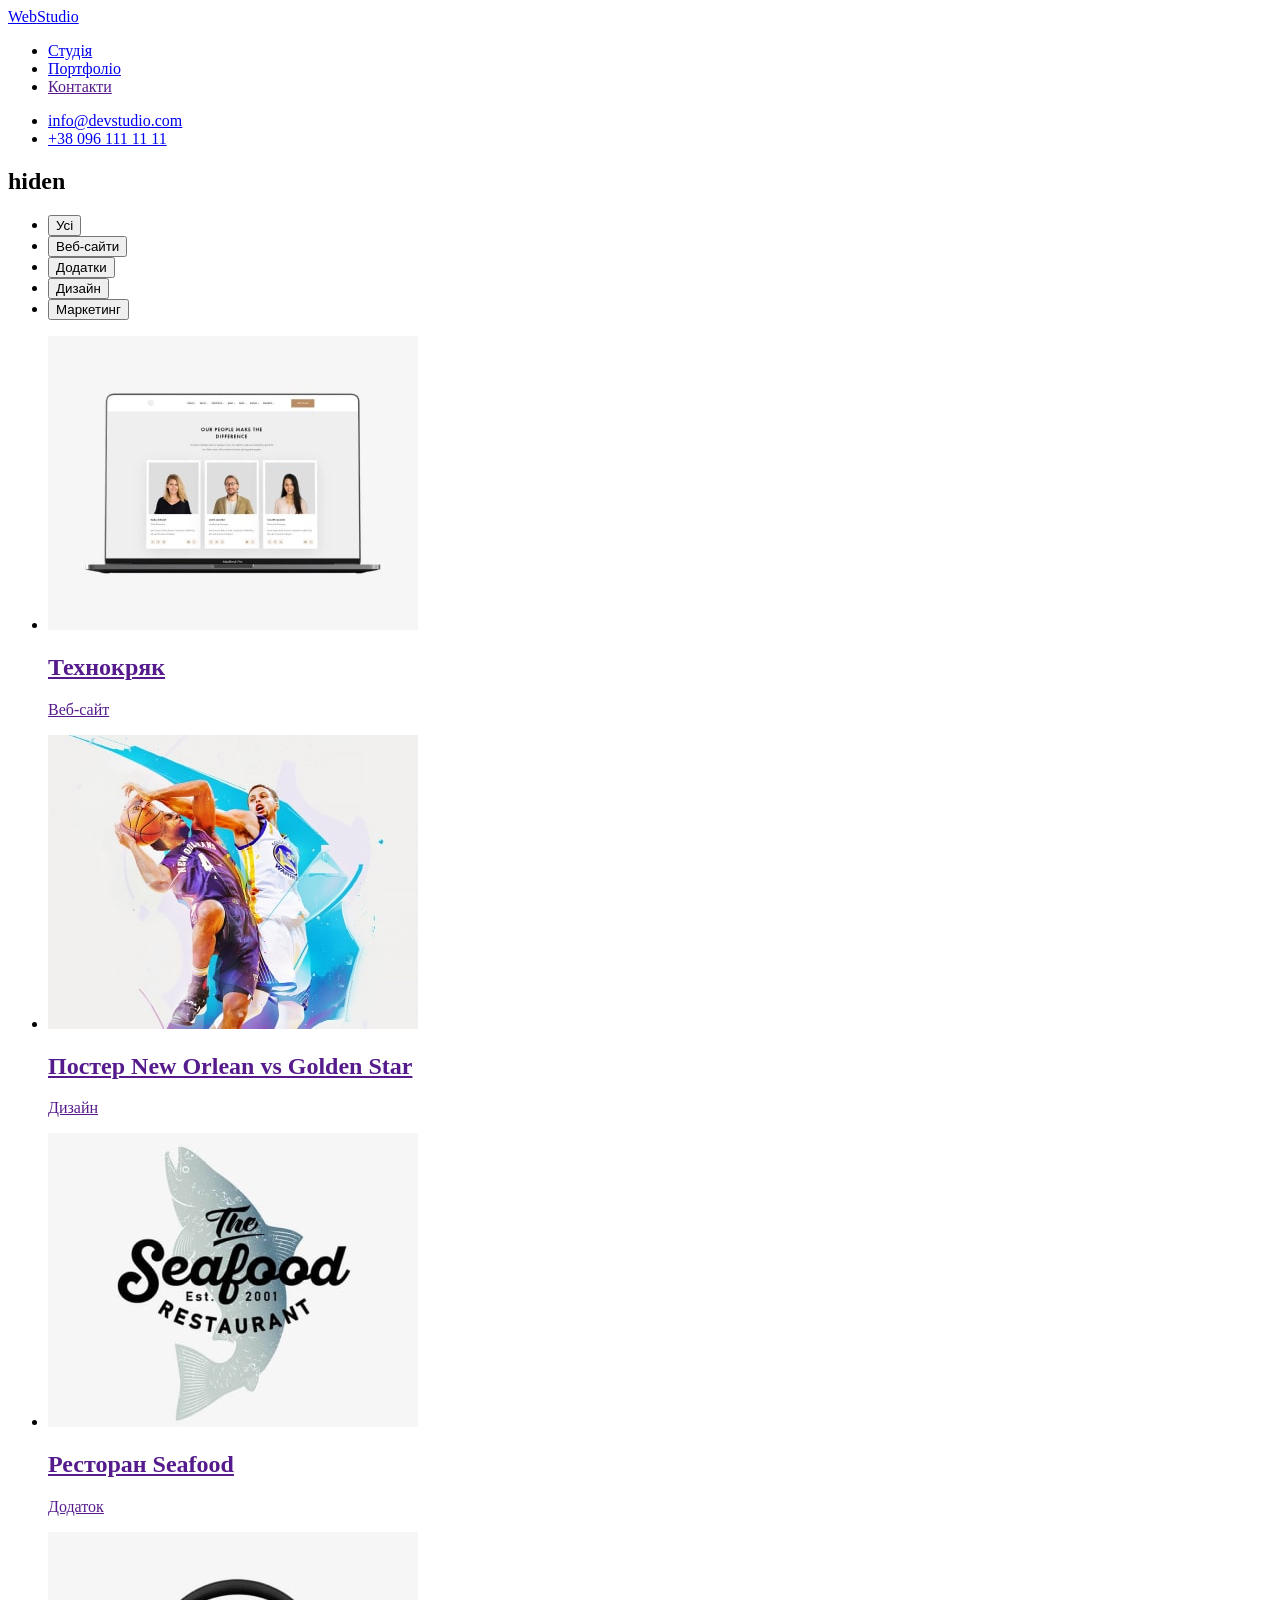
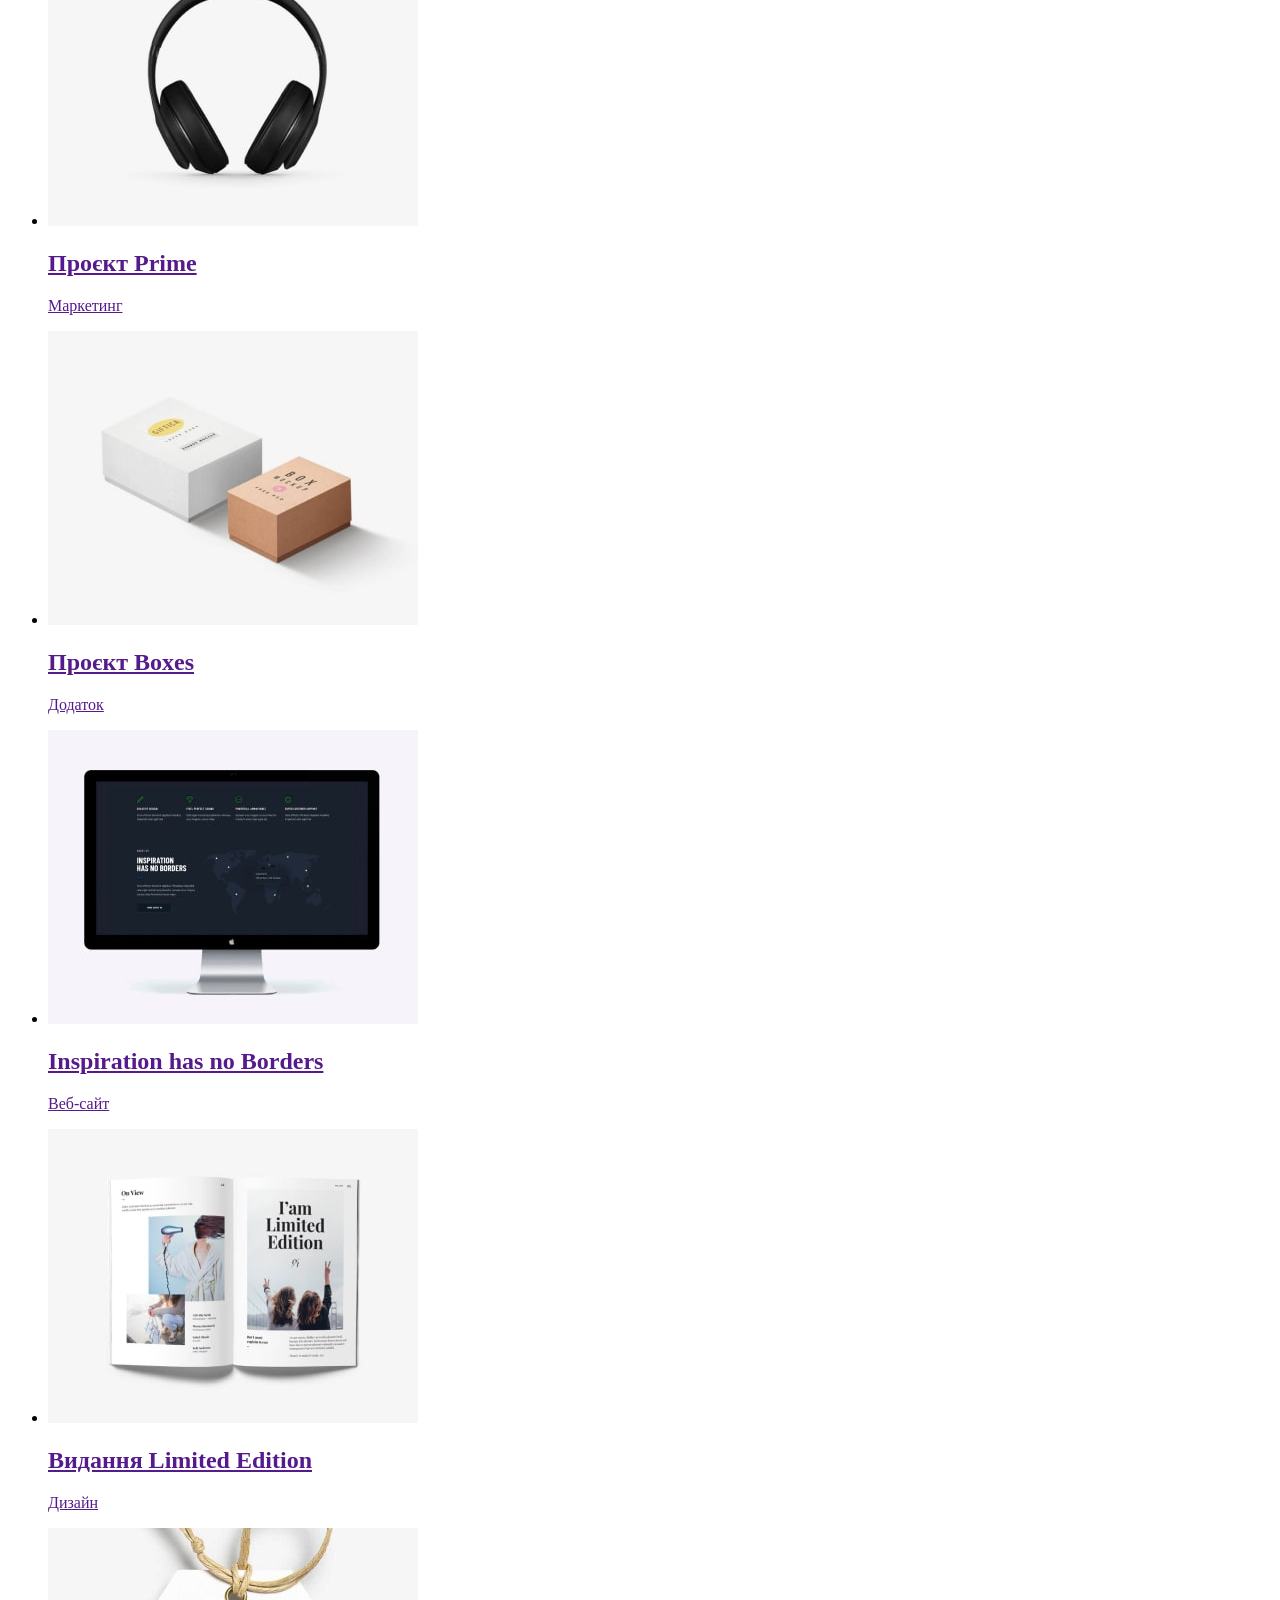
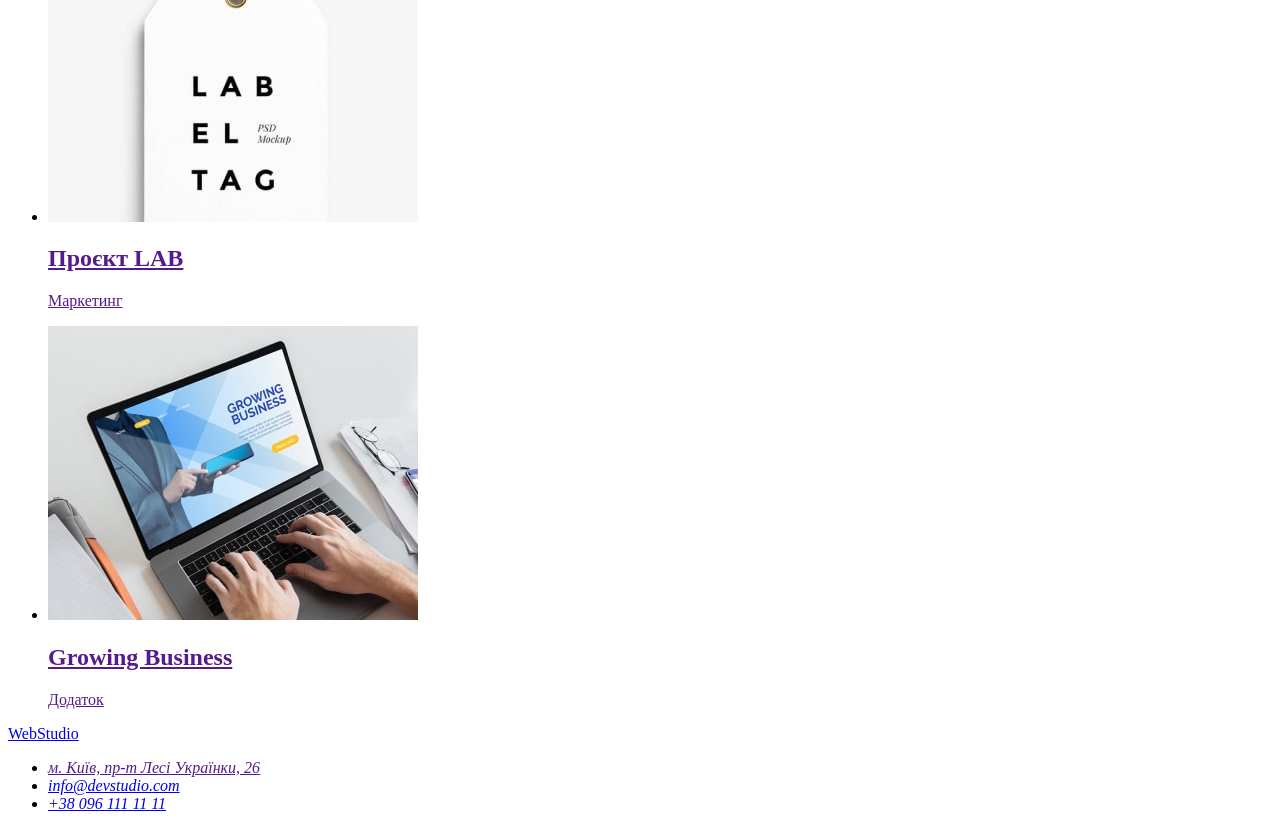
==== portfolio.html @ 9fafec72 "foto add new" ====
<!DOCTYPE html>
<html lang="uk">
  <head>
    <meta charset="UTF-8" />
    <meta http-equiv="X-UA-Compatible" content="IE=edge" />
    <meta name="viewport" content="width=device-width, initial-scale=1.0" />
    <title>Document</title>

    <link rel="preconnect" href="https://fonts.googleapis.com" />
    <link rel="preconnect" href="https://fonts.gstatic.com" crossorigin />
    <link
      href="https://fonts.googleapis.com/css2?family=Raleway:wght@700&family=Roboto:wght@400;500;700;900&display=swap"
      rel="stylesheet"
    />
    <link rel="stylesheet" href="./css/style.css" />
  </head>
  <body class="config">
    <!-- header -->

    <header>
      <nav>
        <a href="./" class="logo-style"><span class="logo">Web</span>Studio</a>
        <ul class="list">
          <li><a href="./" class="navigation link">Студія</a></li>
          <li>
            <a
              href="./portfolio.html"
              class="navigation link"
              aria-current="page"
              >Портфоліо</a
            >
          </li>
          <li><a href="" class="navigation link">Контакти</a></li>
        </ul>
      </nav>
      <ul>
        <li>
          <a href="mailto:info@devstudio.com" class="link text-c-3"
            >info@devstudio.com</a
          >
        </li>
        <li>
          <a href="tel:+380961111111" class="link text-c-3"
            >+38 096 111 11 11</a
          >
        </li>
      </ul>
    </header>

    <!-- main -->

    <main>
      <section>
        <h1 class="hiden-title">hiden</h1>
        <ul>
          <li><button type="button" class="scroll-list l-b">Усі</button></li>
          <li>
            <button type="button" class="scroll-list l-b">Веб-сайти</button>
          </li>
          <li>
            <button type="button" class="scroll-list l-b">Додатки</button>
          </li>
          <li><button type="button" class="scroll-list l-b">Дизайн</button></li>
          <li>
            <button type="button" class="scroll-list l-b">Маркетинг</button>
          </li>
        </ul>
        <ul>
          <li class="content-list">
            <a href="" class="link">
              <img
                src="./img/min1.jpg"
                alt="portfolio-foto-img1"
                width="370"
                height="294"
              />
              <h2 class="p-title-2">Технокряк</h2>
              <p class="text-coment text-c-3">Веб-сайт</p>
            </a>
          </li>
          <li class="content-list">
            <a href="" class="link">
              <img
                src="./img/min2.jpg"
                alt="portfolio-foto-img2"
                width="370"
                height="294"
              />
              <h2 class="p-title-2">Постер New Orlean vs Golden Star</h2>
              <p class="text-coment text-c-3">Дизайн</p>
            </a>
          </li>
          <li class="content-list">
            <a href="" class="link">
              <img
                src="./img/min3.jpg"
                alt="portfolio-foto-img3"
                width="370"
                height="294"
              />
              <h2 class="p-title-2">Ресторан Seafood</h2>
              <p class="text-coment text-c-3">Додаток</p>
            </a>
          </li>
          <li class="content-list">
            <a href="" class="link">
              <img
                src="./img/min4.jpg"
                alt="portfolio-foto-img4"
                width="370"
                height="294"
              />
              <h2 class="p-title-2">Проєкт Prime</h2>
              <p class="text-coment text-c-3">Маркетинг</p>
            </a>
          </li>
          <li class="content-list">
            <a href="" class="link">
              <img
                src="./img/min5.jpg"
                alt="portfolio-foto-img5"
                width="370"
                height="294"
              />
              <h2 class="p-title-2">Проєкт Boxes</h2>
              <p class="text-coment text-c-3">Додаток</p>
            </a>
          </li>
          <li class="content-list">
            <a href="" class="link">
              <img
                src="./img/min6.jpg"
                alt="portfolio-foto-img6"
                width="370"
                height="294"
              />
              <h2 class="p-title-2">Inspiration has no Borders</h2>
              <p class="text-coment text-c-3">Веб-сайт</p>
            </a>
          </li>
          <li class="content-list">
            <a href="" class="link">
              <img
                src="./img/min7.jpg"
                alt="portfolio-foto-img7"
                width="370"
                height="294"
              />
              <h2 class="p-title-2">Видання Limited Edition</h2>
              <p class="text-coment text-c-3">Дизайн</p>
            </a>
          </li>
          <li class="content-list">
            <a href="" class="link">
              <img
                src="./img/min8.jpg"
                alt="portfolio-foto-img8"
                width="370"
                height="294"
              />
              <h2 class="p-title-2">Проєкт LAB</h2>
              <p class="text-coment text-c-3">Маркетинг</p>
            </a>
          </li>
          <li class="content-list">
            <a href="" class="link">
              <img
                src="./img/min9.jpg"
                alt="portfolio-foto-img9"
                width="370"
                height="294"
              />
              <h2 class="p-title-2">Growing Business</h2>
              <p class="text-coment text-c-3">Додаток</p>
            </a>
          </li>
        </ul>
      </section>
    </main>

    <!-- footer -->

    <footer class="section-bg">
      <a href="./" class="logo-style text-c-2"
        ><span class="logo">Web</span>Studio</a
      >

      <address>
        <ul>
          <li>
            <a href="" class="link text-c-2">м. Київ, пр-т Лесі Українки, 26</a>
          </li>
          <li>
            <a href="mailto:info@devstudio.com" class="link text-c-4"
              >info@devstudio.com</a
            >
          </li>
          <li>
            <a href="tel:+380961111111" class="link text-c-4"
              >+38 096 111 11 11</a
            >
          </li>
        </ul>
      </address>
    </footer>
  </body>
</html>
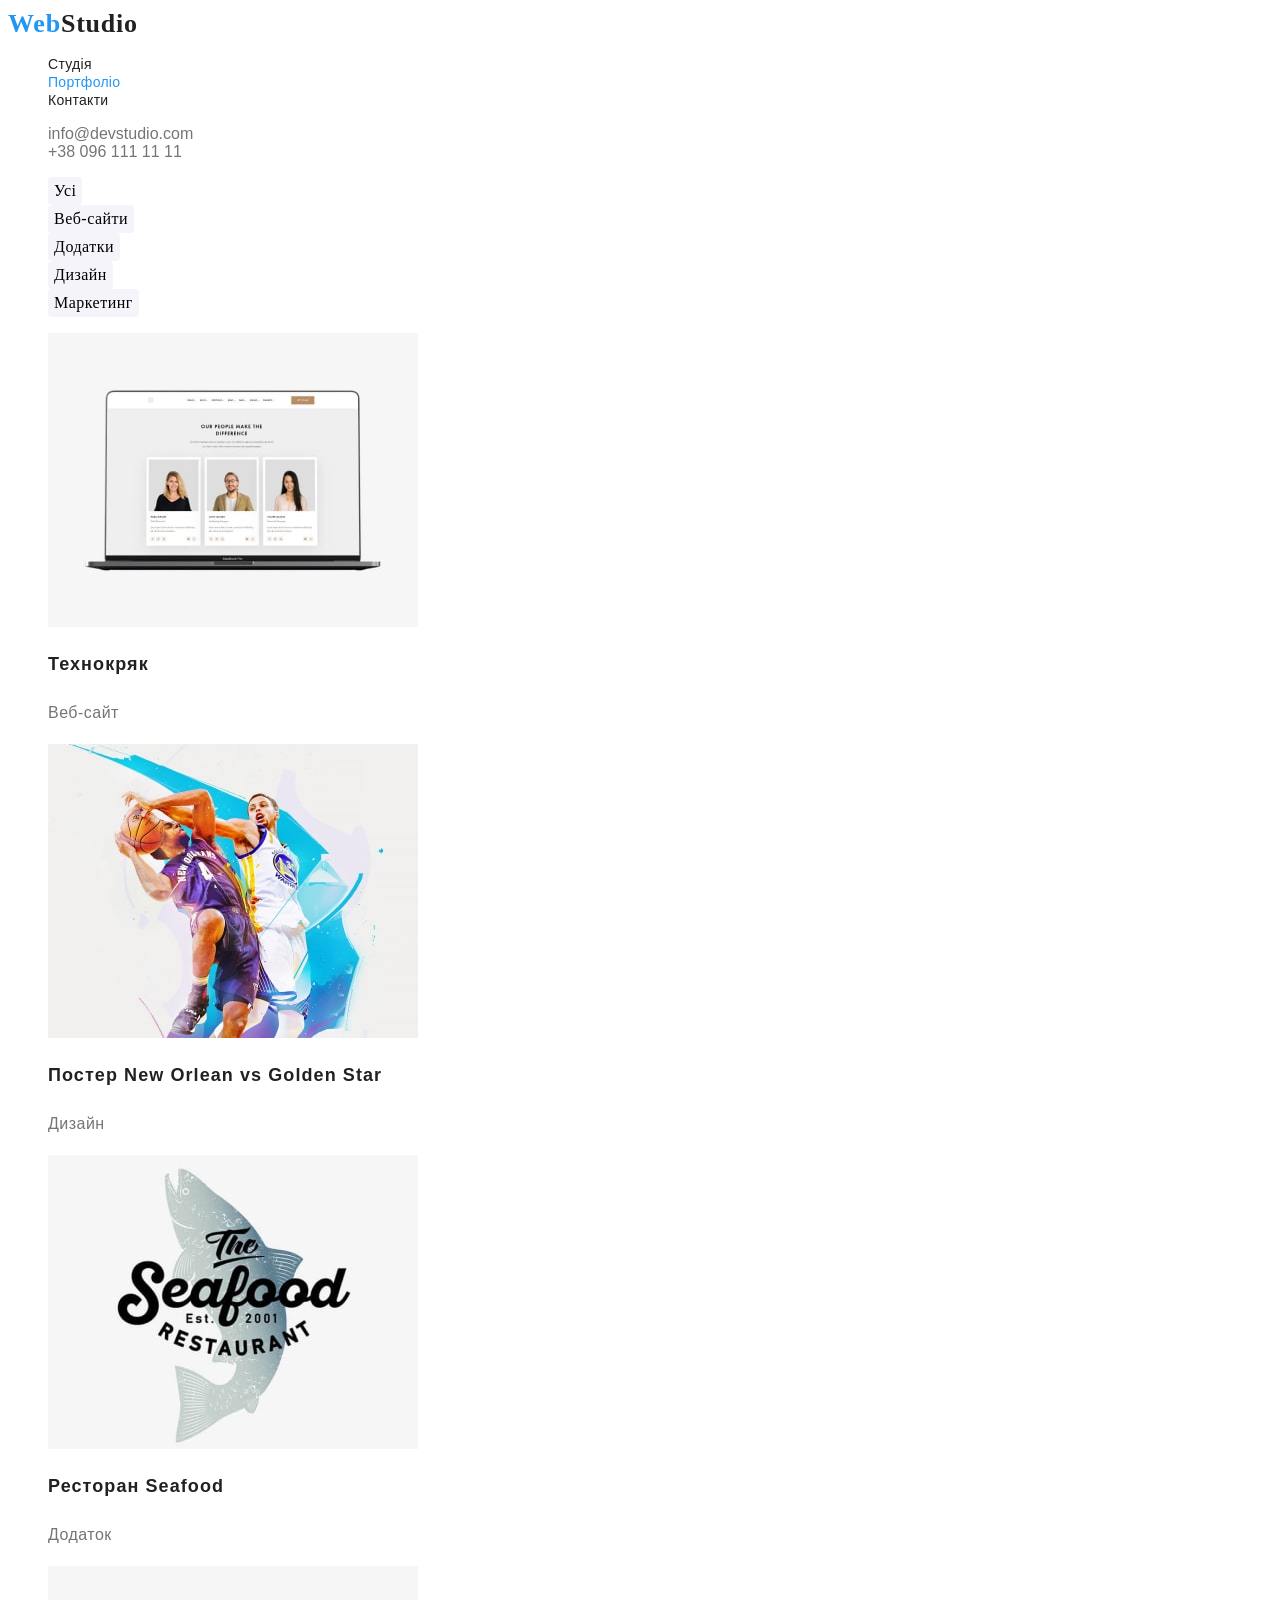
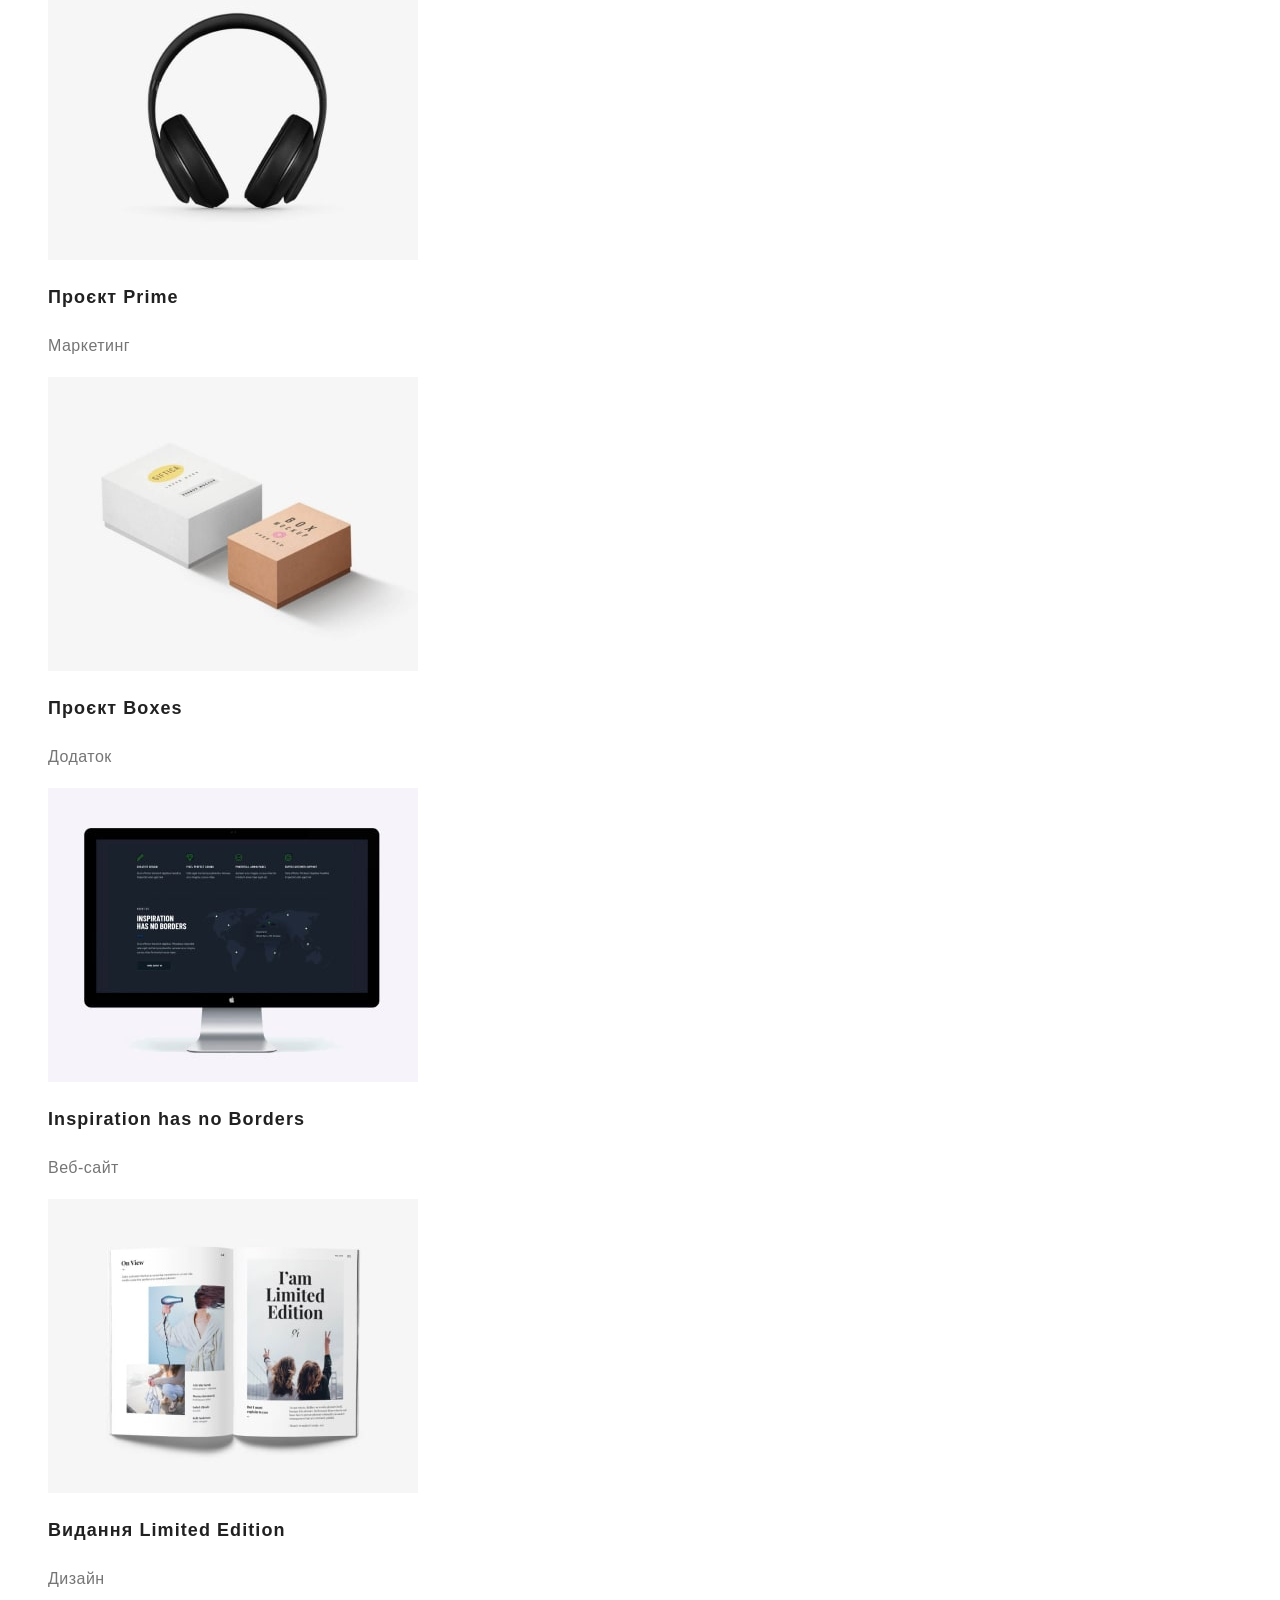
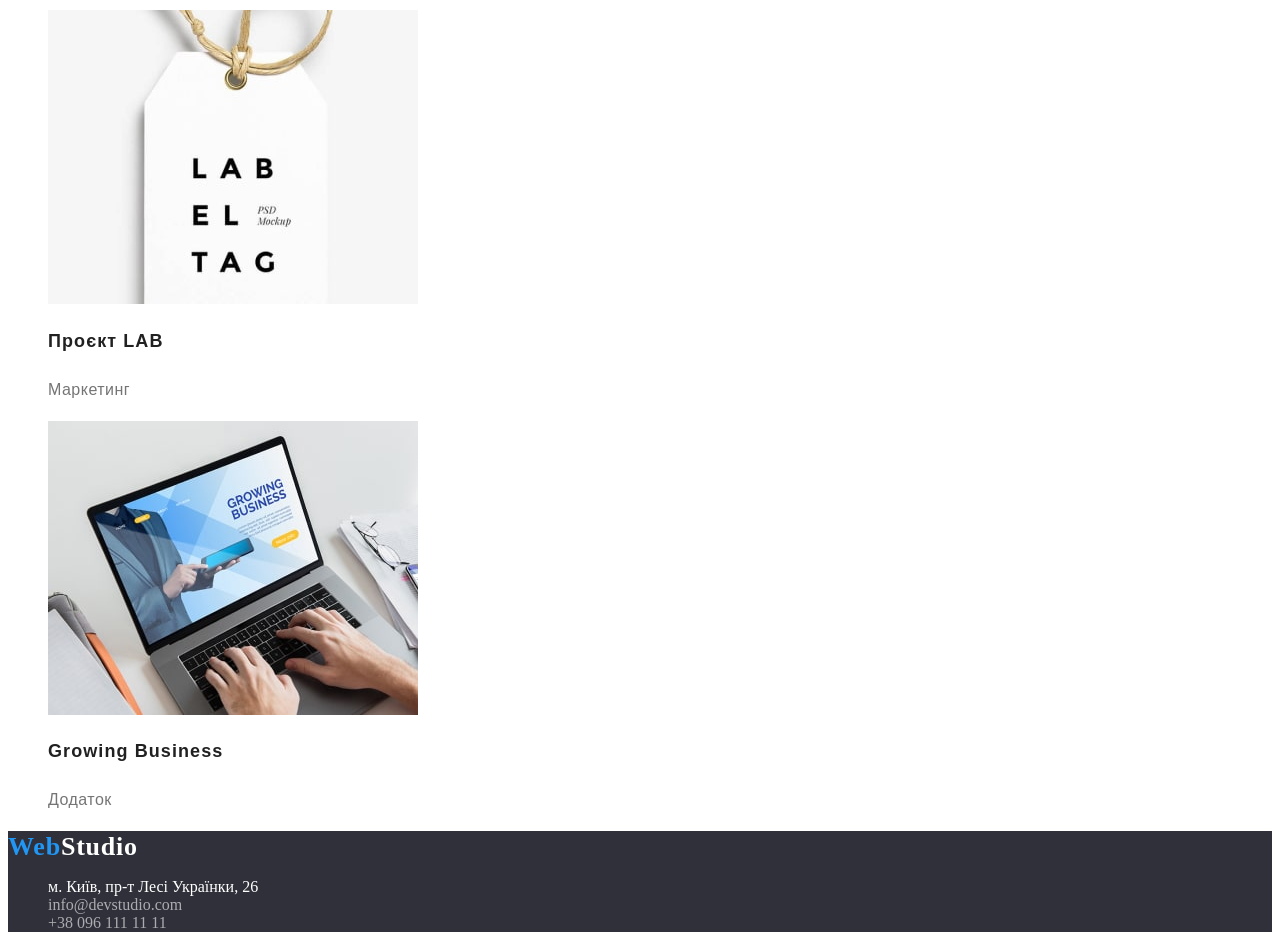
==== commit af7983c3: "connect" ====
--- a/portfolio.html
+++ b/portfolio.html
@@ -12,11 +12,10 @@
       href="https://fonts.googleapis.com/css2?family=Raleway:wght@700&family=Roboto:wght@400;500;700;900&display=swap"
       rel="stylesheet"
     />
-    <link rel="stylesheet" href="./css/style.css" />
+    <link rel="stylesheet" href="./css/stayles.css" />
   </head>
   <body class="config">
     <!-- header -->
-
     <header>
       <nav>
         <a href="./" class="logo-style"><span class="logo">Web</span>Studio</a>
@@ -46,9 +45,7 @@
         </li>
       </ul>
     </header>
-
     <!-- main -->
-
     <main>
       <section>
         <h1 class="hiden-title">hiden</h1>
@@ -70,7 +67,7 @@
             <a href="" class="link">
               <img
                 src="./img/min1.jpg"
-                alt="portfolio-foto-img1"
+                alt="portfolio-foto-1"
                 width="370"
                 height="294"
               />
@@ -82,7 +79,7 @@
             <a href="" class="link">
               <img
                 src="./img/min2.jpg"
-                alt="portfolio-foto-img2"
+                alt="portfolio-foto-2"
                 width="370"
                 height="294"
               />
@@ -94,7 +91,7 @@
             <a href="" class="link">
               <img
                 src="./img/min3.jpg"
-                alt="portfolio-foto-img3"
+                alt="portfolio-foto-3"
                 width="370"
                 height="294"
               />
@@ -106,7 +103,7 @@
             <a href="" class="link">
               <img
                 src="./img/min4.jpg"
-                alt="portfolio-foto-img4"
+                alt="portfolio-foto-4"
                 width="370"
                 height="294"
               />
@@ -118,7 +115,7 @@
             <a href="" class="link">
               <img
                 src="./img/min5.jpg"
-                alt="portfolio-foto-img5"
+                alt="portfolio-foto-5"
                 width="370"
                 height="294"
               />
@@ -130,7 +127,7 @@
             <a href="" class="link">
               <img
                 src="./img/min6.jpg"
-                alt="portfolio-foto-img6"
+                alt="portfolio-foto-6"
                 width="370"
                 height="294"
               />
@@ -142,7 +139,7 @@
             <a href="" class="link">
               <img
                 src="./img/min7.jpg"
-                alt="portfolio-foto-img7"
+                alt="portfolio-foto-7"
                 width="370"
                 height="294"
               />
@@ -154,7 +151,7 @@
             <a href="" class="link">
               <img
                 src="./img/min8.jpg"
-                alt="portfolio-foto-img8"
+                alt="portfolio-foto-8"
                 width="370"
                 height="294"
               />
@@ -166,7 +163,7 @@
             <a href="" class="link">
               <img
                 src="./img/min9.jpg"
-                alt="portfolio-foto-img9"
+                alt="portfolio-foto-9"
                 width="370"
                 height="294"
               />
@@ -177,14 +174,11 @@
         </ul>
       </section>
     </main>
-
     <!-- footer -->
-
     <footer class="section-bg">
       <a href="./" class="logo-style text-c-2"
         ><span class="logo">Web</span>Studio</a
       >
-
       <address>
         <ul>
           <li>
--- a/css/stayles.css
+++ b/css/stayles.css
@@ -0,0 +1,221 @@
+/*-origin- */
+
+:root {
+  --text-decoration: Roboto, Raleway, sans-serif;
+  --bg-color: #ffffff;
+  --section-color-1: #2f303a;
+  --section-color-2: #f5f4fa;
+
+  --text-color: #212121;
+  --second-text-color: #ffffff;
+  --third-text-color: #757575;
+  --fourth-text-color: rgba(255, 255, 255, 0.6);
+
+  --link-color: #2196f3;
+  --link-revers-color: #ffffff;
+  --logo-color: #2196f3;
+  --botton-color: #f5f4fa;
+}
+
+body {
+  font-family: var(--text-decoration);
+  background-color: var(--bg-color);
+  color: var(--text-color);
+}
+
+.config li {
+  list-style: none;
+}
+
+/* -header- */
+
+.logo-style {
+  font-family: "Raleway";
+  font-weight: 700;
+  font-size: 26px;
+  line-height: calc(31 / 26);
+  letter-spacing: 0.03em;
+  text-decoration: none;
+  color: var(--text-color);
+}
+
+.link {
+  text-decoration: none;
+  color: var(--text-color);
+}
+
+[aria-current] {
+  color: var(--link-color);
+}
+
+.link:focus,
+.link:hover {
+  color: var(--link-color);
+}
+
+.logo {
+  color: var(--logo-color);
+}
+
+.navigation {
+  font-weight: 500;
+  font-size: 14px;
+  line-height: calc(16 / 14);
+  letter-spacing: 0.02em;
+}
+
+/* -main-*/
+
+.text-c-2 {
+  color: var(--second-text-color);
+}
+
+.text-c-3 {
+  color: var(--third-text-color);
+}
+
+.text-c-4 {
+  color: var(--fourth-text-color);
+}
+
+.hero-title {
+  font-weight: 900;
+  font-size: 44px;
+  line-height: calc(60 / 44);
+  text-align: center;
+  letter-spacing: 0.06em;
+  text-transform: uppercase;
+}
+
+/* -section-hero- */
+
+.hero-botton,
+.scroll-list {
+  border-radius: 4px;
+  border: none;
+  cursor: pointer;
+}
+
+.hero-botton {
+  font-family: "Roboto";
+  font-weight: 700;
+  font-size: 16px;
+  line-height: calc(30 / 16);
+  display: flex;
+  align-items: center;
+  text-align: center;
+  letter-spacing: 0.06em;
+  background-color: var(--link-color);
+  color: var(--link-revers-color);
+}
+
+.hero-botton:focus,
+.hero-botton:hover {
+  background-color: #188ce8;
+}
+
+.hiden-title {
+  display: none;
+}
+
+.section-bg {
+  background-color: var(--section-color-1);
+}
+
+/* -section-2 */
+
+.s-2-t {
+  font-family: "Roboto";
+  font-style: normal;
+  font-size: 14px;
+  line-height: calc(24 / 14);
+  letter-spacing: 0.03em;
+}
+
+/* -section-3 */
+
+.title-2 {
+  font-size: 36px;
+  line-height: calc(42 / 36);
+  text-align: center;
+  letter-spacing: 0.03em;
+}
+
+.title-3 {
+  font-style: bold;
+  font-size: 14px;
+  line-height: calc(24 / 14);
+  letter-spacing: 0.03em;
+}
+
+/* -section-4 */
+
+.team-list {
+  background: #ffffff;
+  box-shadow: 0px 1px 3px rgba(0, 0, 0, 0.12), 0px 1px 1px rgba(0, 0, 0, 0.14),
+    0px 2px 1px rgba(0, 0, 0, 0.2);
+  border-radius: 0px 0px 4px 4px;
+}
+
+.second-section-bg {
+  background-color: var(--section-color-2);
+}
+
+.title-3-1 {
+  font-weight: 500;
+  font-size: 16px;
+  line-height: calc(19 / 16);
+  text-align: center;
+  letter-spacing: 0.03em;
+}
+
+.work-position {
+  font-size: 16px;
+  line-height: calc(19 / 16);
+  text-align: center;
+  letter-spacing: 0.03em;
+}
+
+/* -main-portfolio- */
+
+.content-list {
+  background: var(--bg-color);
+  border: 1px solid var;
+}
+
+.l-b {
+  font-family: "Roboto";
+  font-style: normal;
+  font-weight: 500;
+  font-size: 16px;
+  line-height: calc(26 / 16);
+  text-align: center;
+  letter-spacing: 0.03em;
+  background-color: var(--botton-color);
+}
+
+.l-b:focus,
+.l-b:hover {
+  background-color: var(--link-color);
+  color: var(--link-revers-color);
+  filter: drop-shadow(0px 4px 4px rgba(0, 0, 0, 0.25));
+}
+
+.p-title-2 {
+  font-size: 18px;
+  line-height: calc(36 / 18);
+  letter-spacing: 0.06em;
+}
+
+.text-coment {
+  font-size: 16px;
+  line-height: calc(30 / 16);
+  letter-spacing: 0.03em;
+}
+
+/* -footer- */
+
+address {
+  font-family: none;
+  font-style: normal;
+}
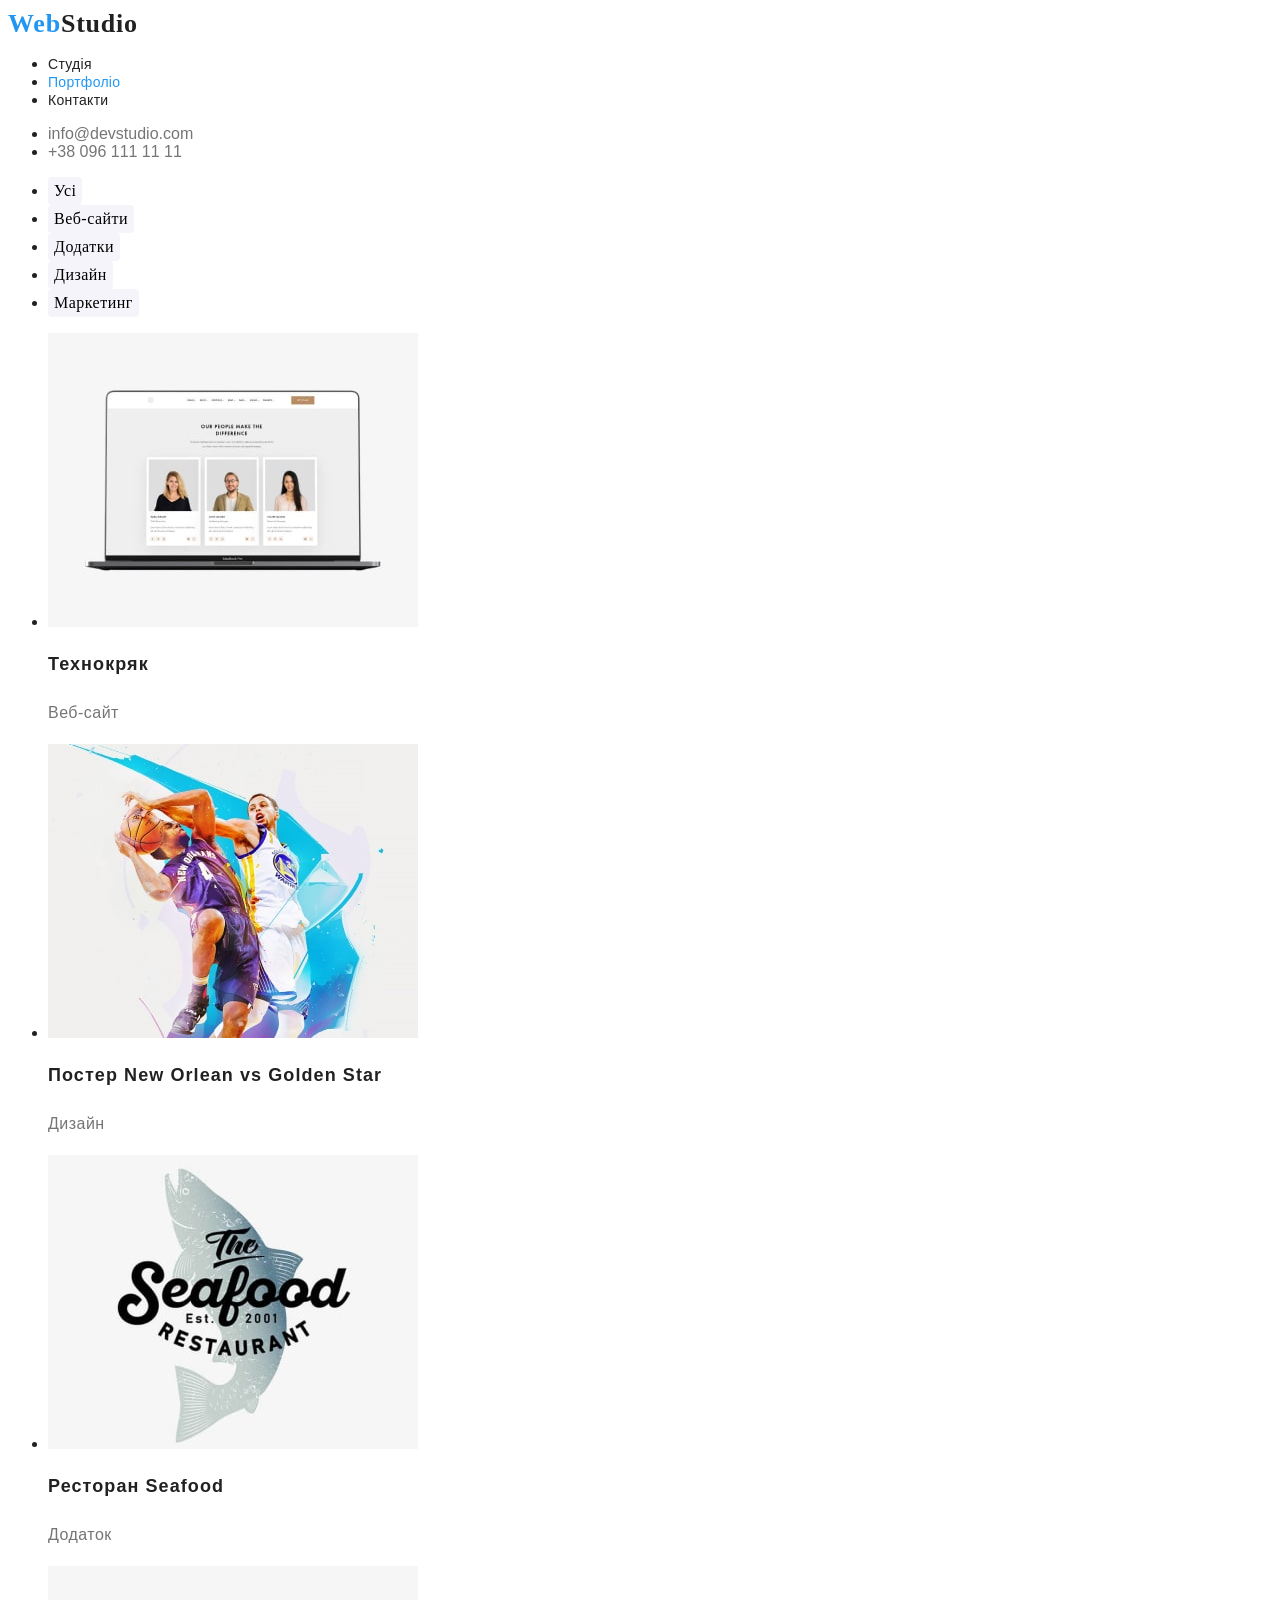
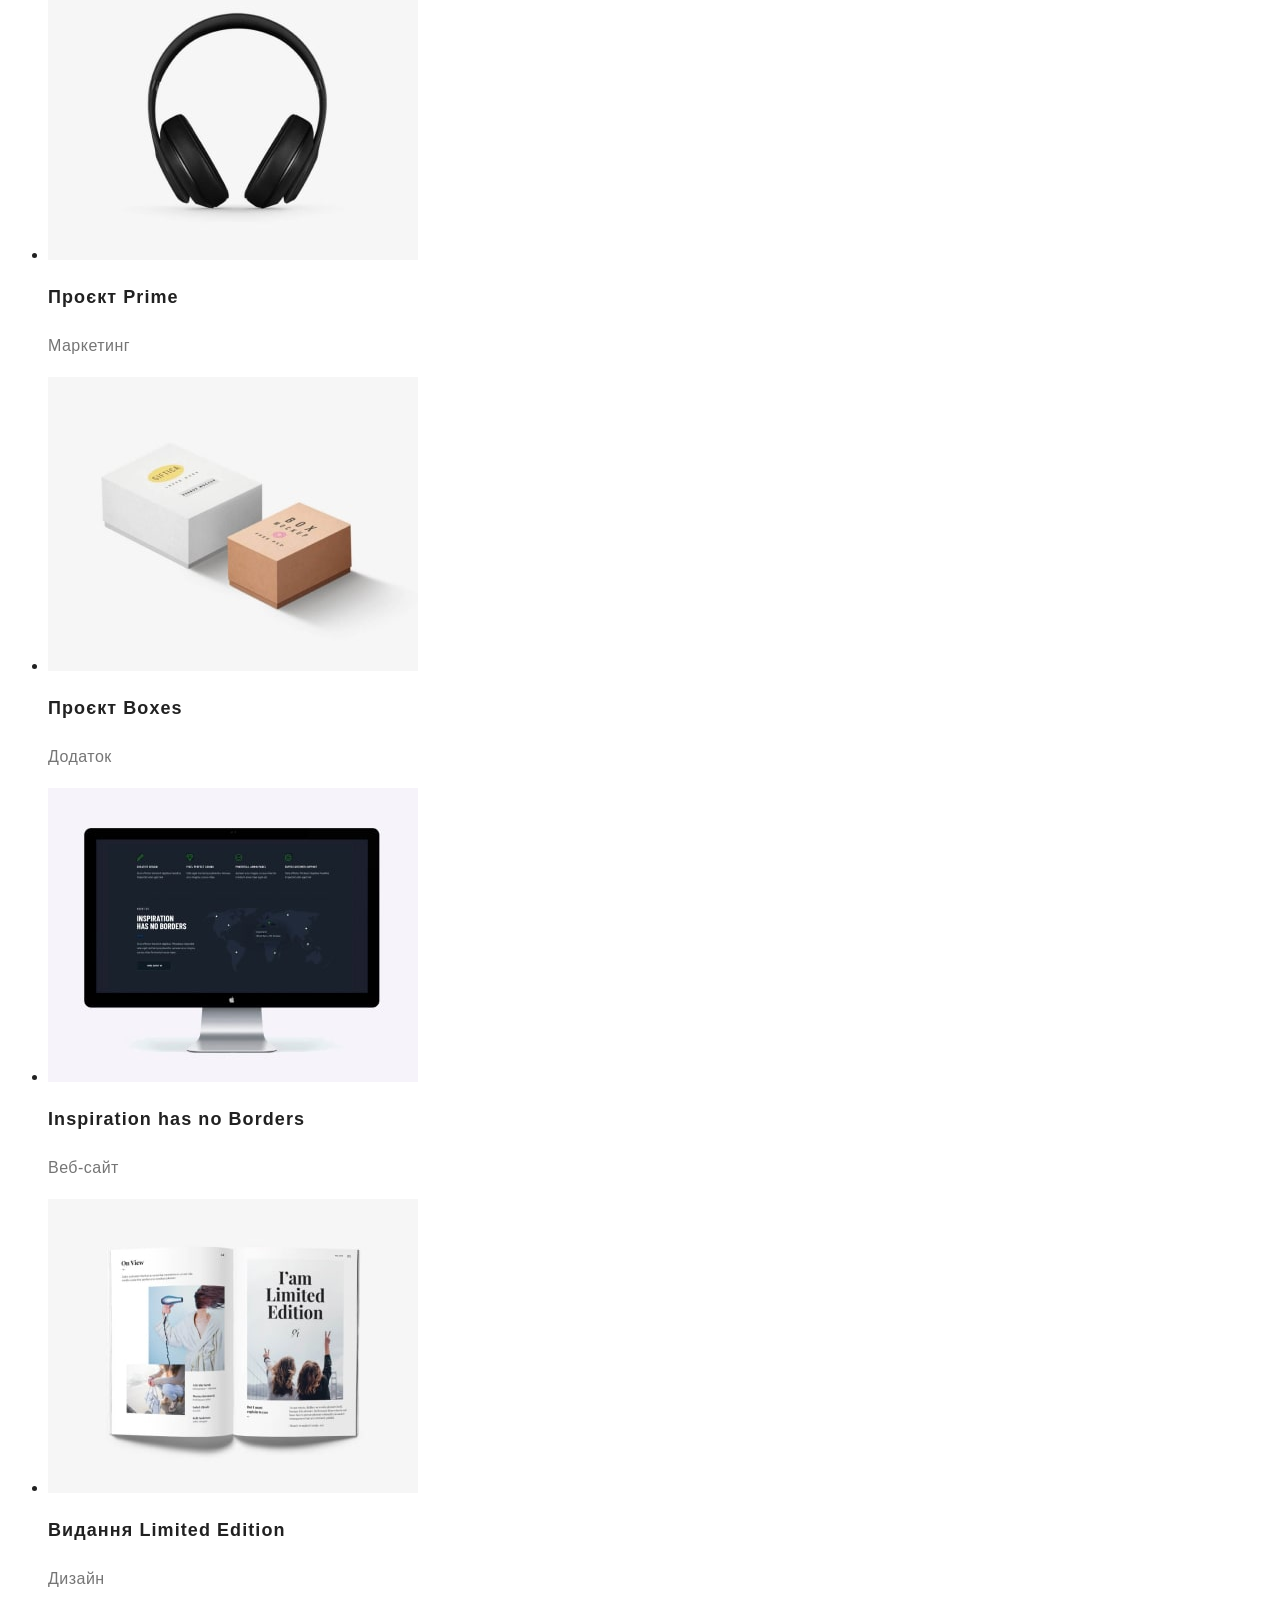
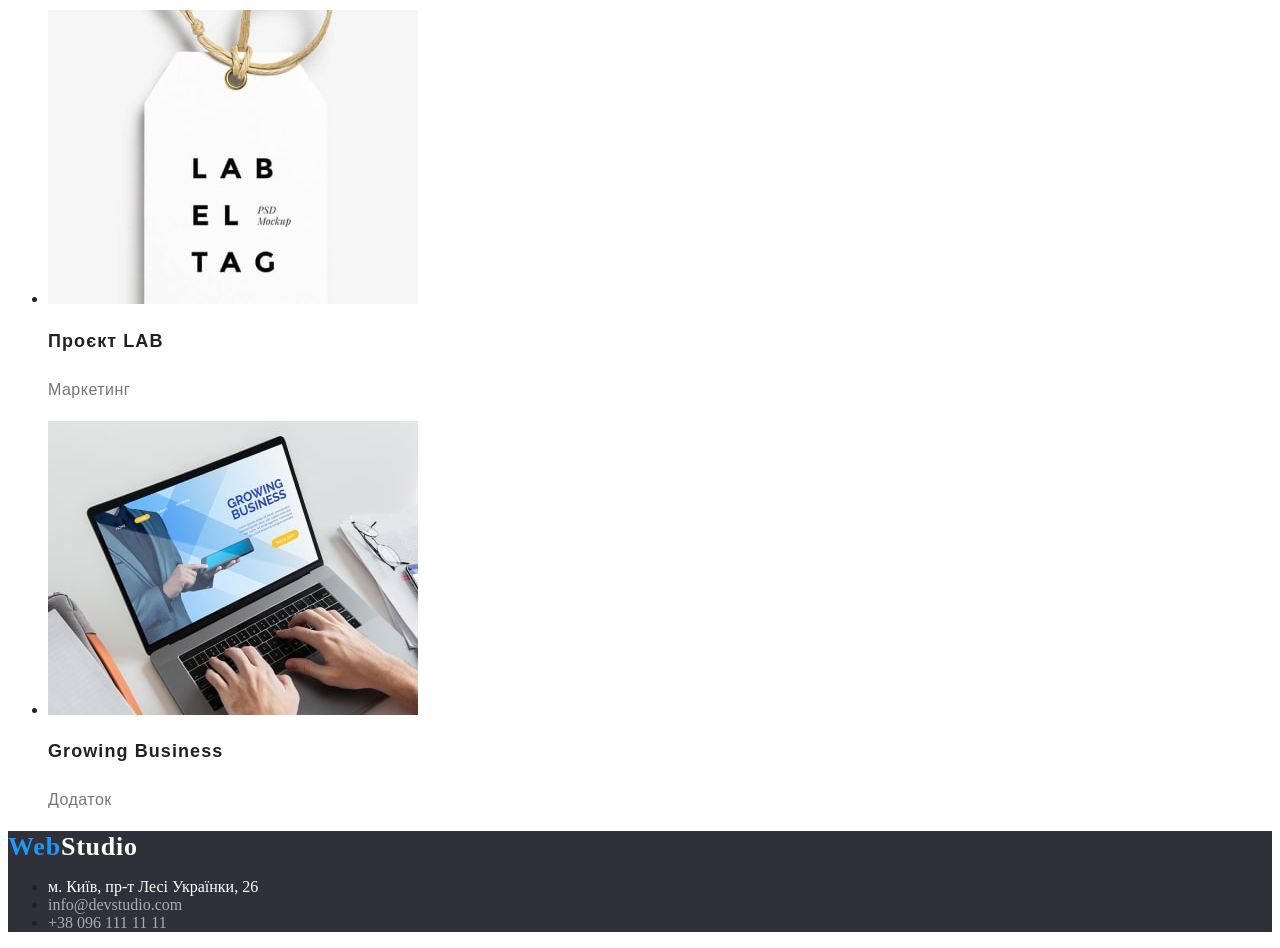
==== commit 1ec2aa26: "finish 5" ====
--- a/portfolio.html
+++ b/portfolio.html
@@ -14,7 +14,7 @@
     />
     <link rel="stylesheet" href="./css/stayles.css" />
   </head>
-  <body class="config">
+  <body>
     <!-- header -->
     <header>
       <nav>
--- a/css/stayles.css
+++ b/css/stayles.css
@@ -1,7 +1,7 @@
 /*-origin- */
 
 :root {
-  --text-decoration: Roboto, Raleway, sans-serif;
+  --text-decoration: "Roboto", "Raleway", sans-serif;
   --bg-color: #ffffff;
   --section-color-1: #2f303a;
   --section-color-2: #f5f4fa;
@@ -21,9 +21,6 @@
   font-family: var(--text-decoration);
   background-color: var(--bg-color);
   color: var(--text-color);
-}
-
-.config li {
   list-style: none;
 }
 
@@ -101,9 +98,6 @@
   font-weight: 700;
   font-size: 16px;
   line-height: calc(30 / 16);
-  display: flex;
-  align-items: center;
-  text-align: center;
   letter-spacing: 0.06em;
   background-color: var(--link-color);
   color: var(--link-revers-color);
@@ -126,7 +120,6 @@
 
 .s-2-t {
   font-family: "Roboto";
-  font-style: normal;
   font-size: 14px;
   line-height: calc(24 / 14);
   letter-spacing: 0.03em;
@@ -142,7 +135,7 @@
 }
 
 .title-3 {
-  font-style: bold;
+  font-weight: bold;
   font-size: 14px;
   line-height: calc(24 / 14);
   letter-spacing: 0.03em;
@@ -198,7 +191,8 @@
 .l-b:hover {
   background-color: var(--link-color);
   color: var(--link-revers-color);
-  filter: drop-shadow(0px 4px 4px rgba(0, 0, 0, 0.25));
+  box-shadow: 0px 3px 1px rgba(0, 0, 0, 0.1), 0px 1px 2px rgba(0, 0, 0, 0.08),
+    0px 2px 2px rgba(0, 0, 0, 0.12);
 }
 
 .p-title-2 {
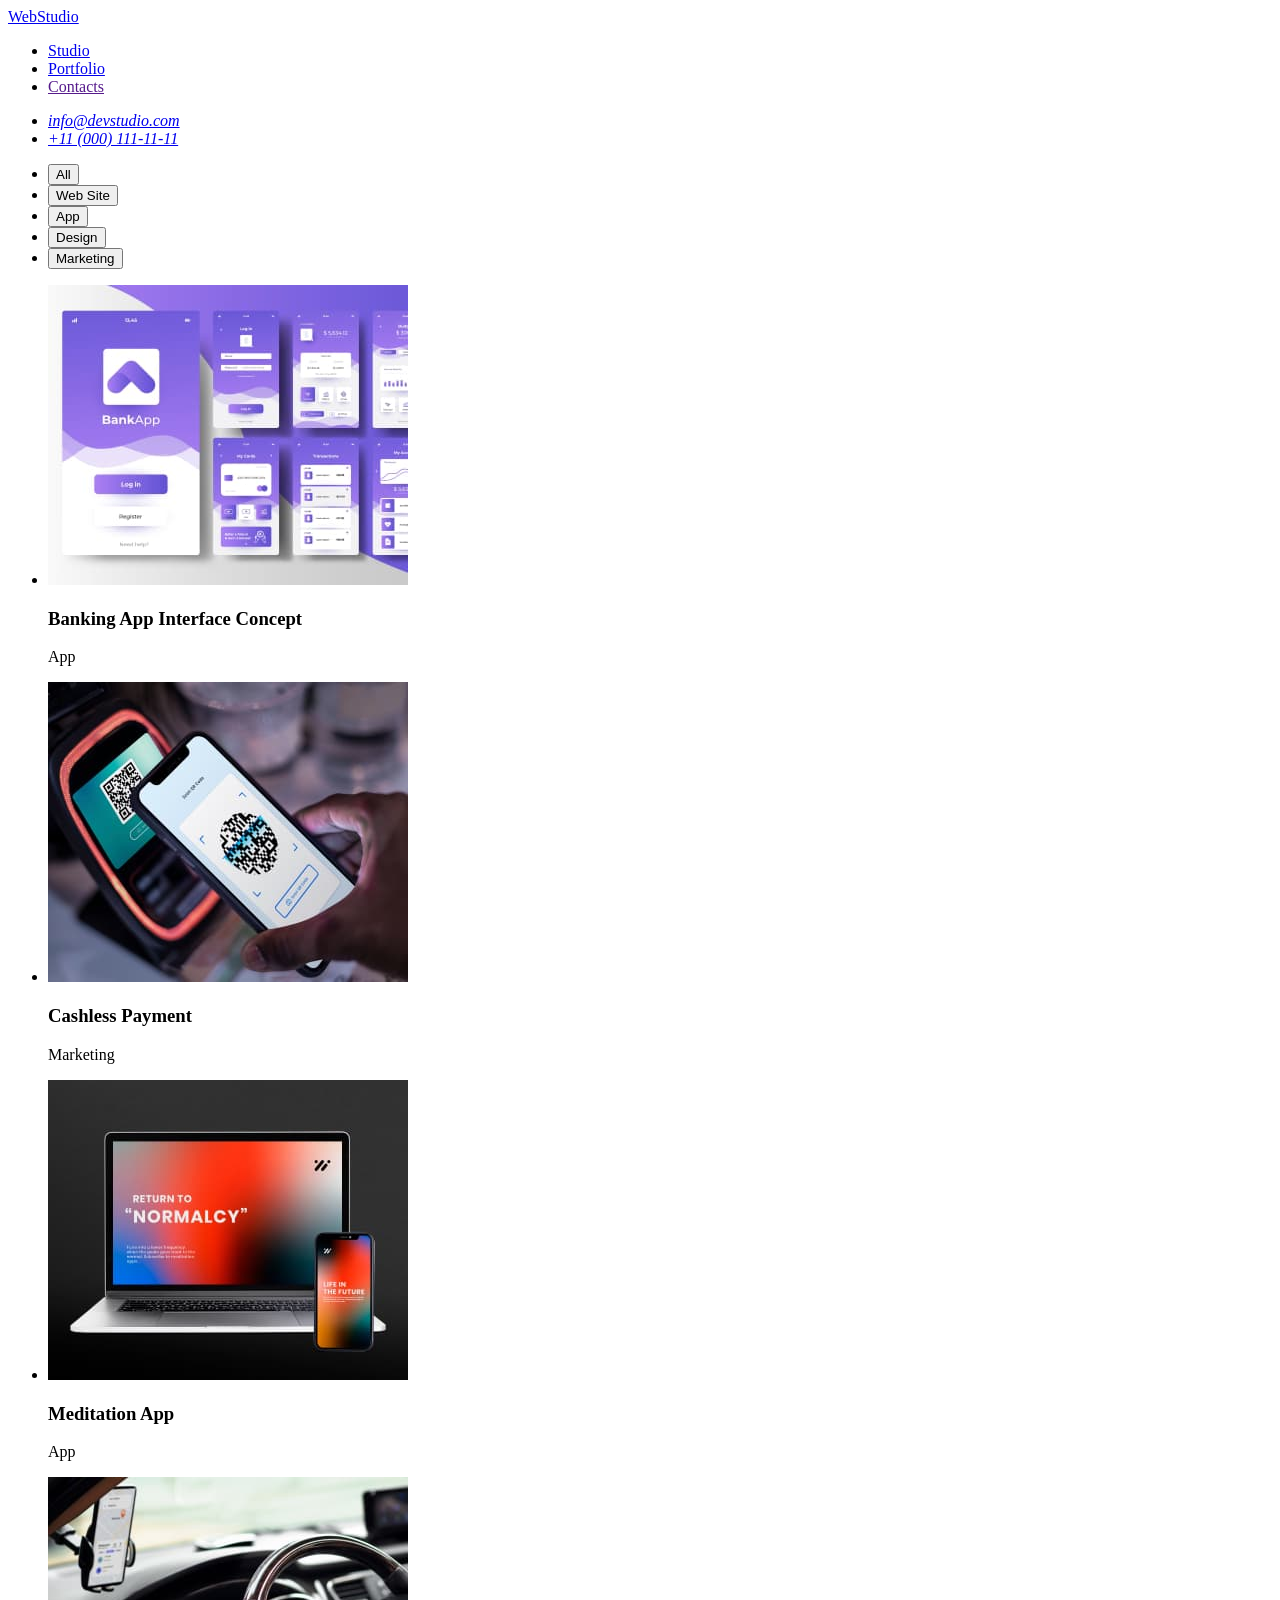
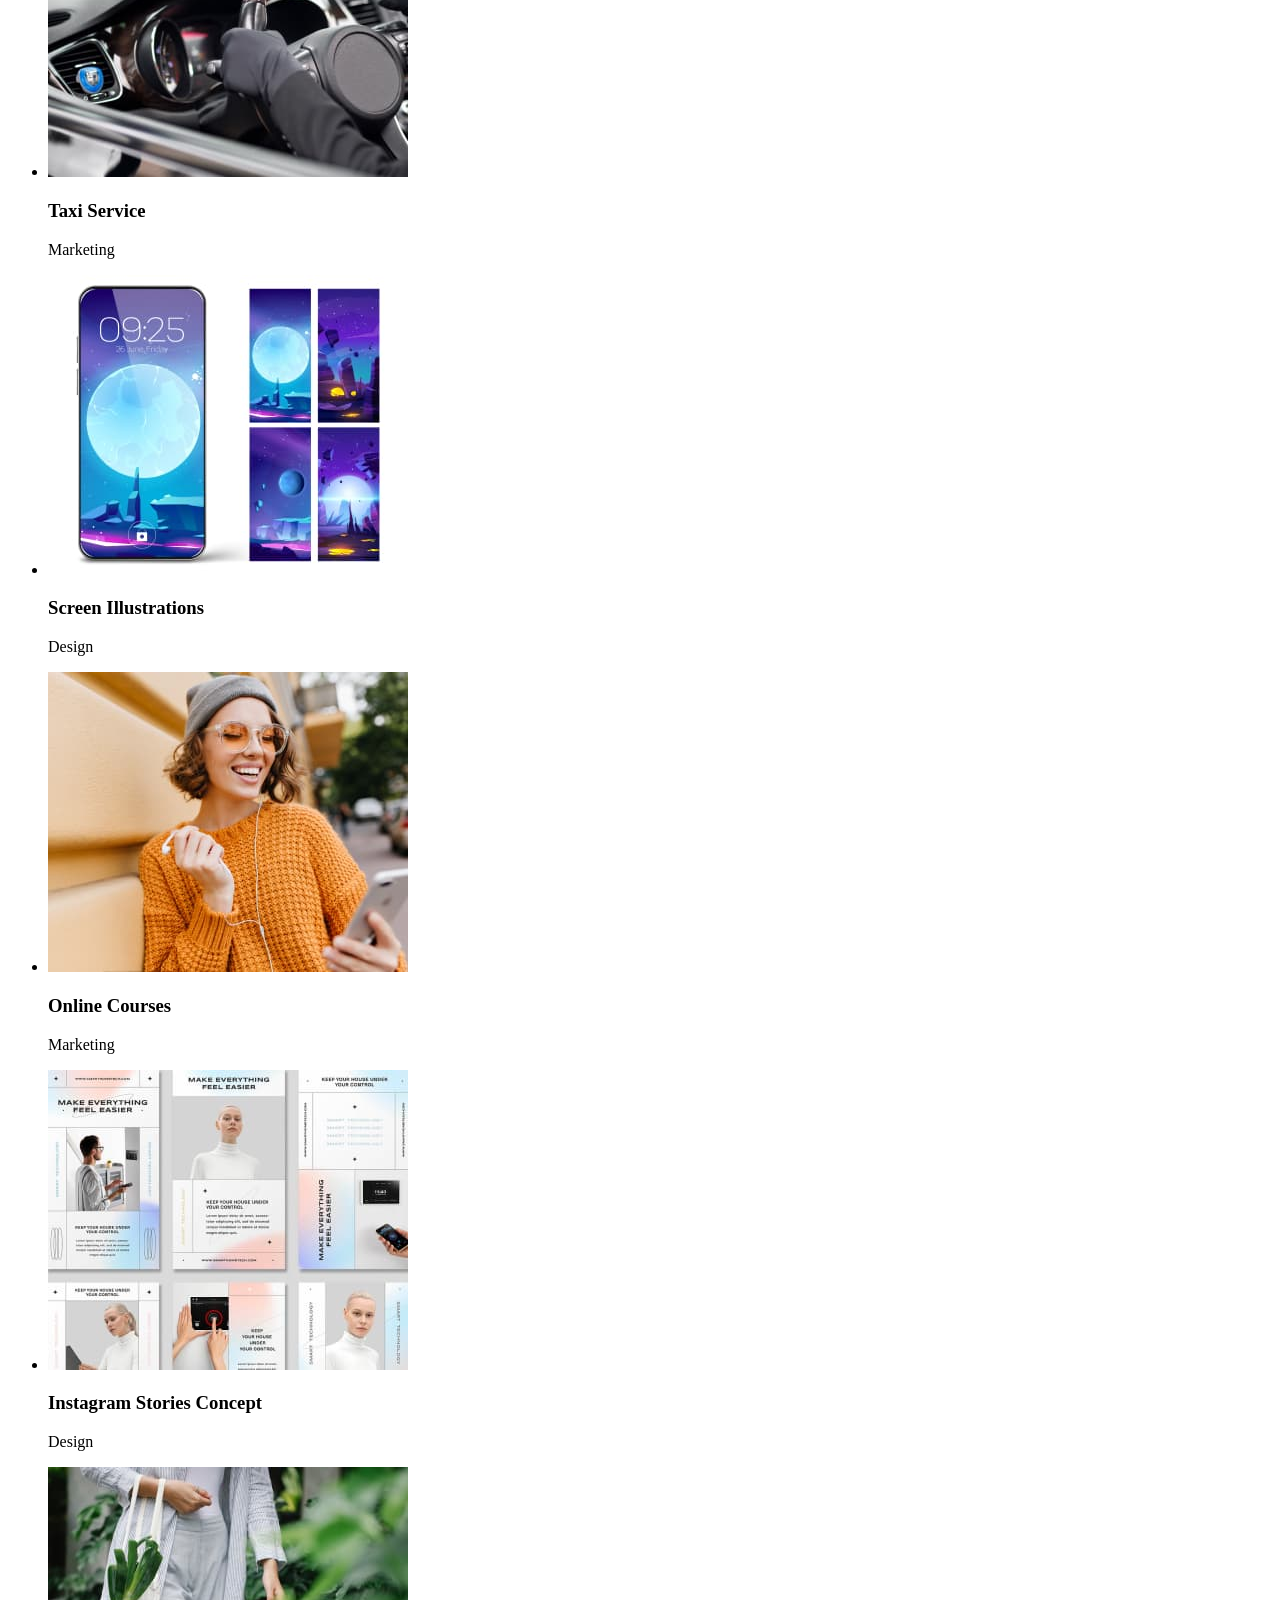
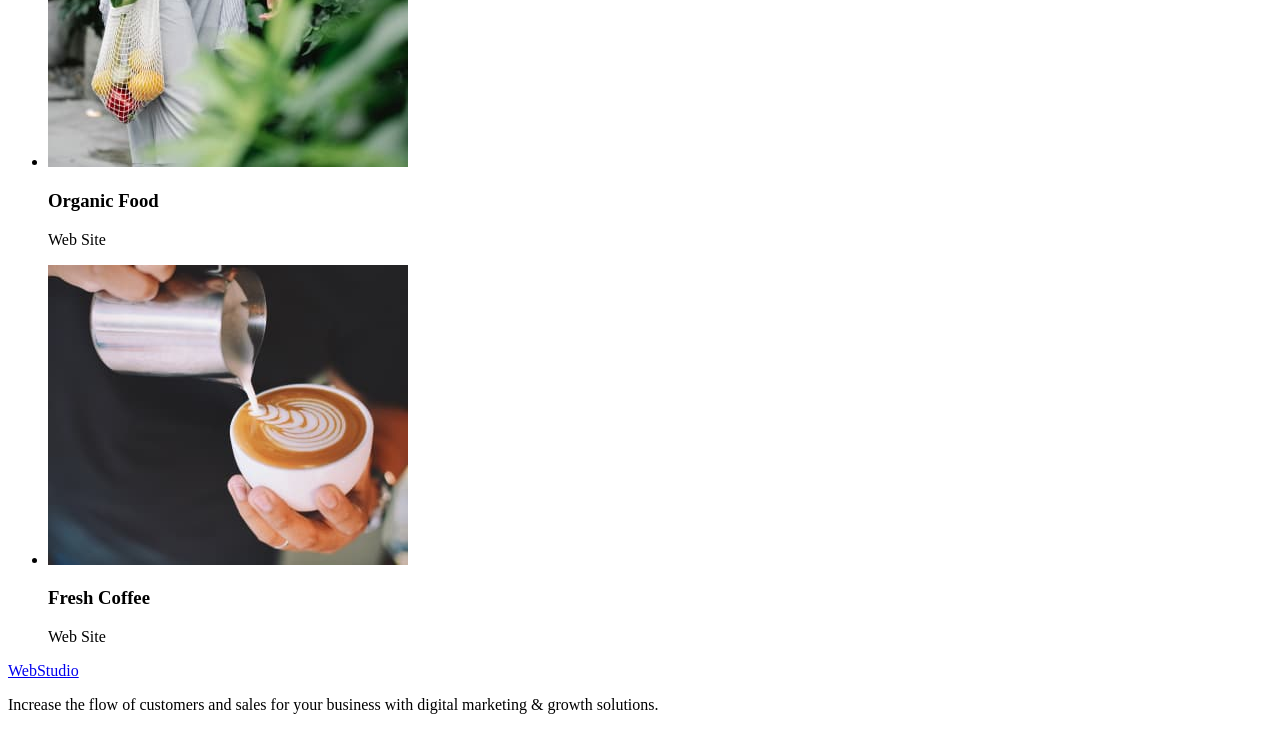
==== commit 117aac2c: "summary" ====
--- a/portfolio.html
+++ b/portfolio.html
@@ -1,201 +1,106 @@
 <!DOCTYPE html>
-<html lang="uk">
-  <head>
-    <meta charset="UTF-8" />
-    <meta http-equiv="X-UA-Compatible" content="IE=edge" />
-    <meta name="viewport" content="width=device-width, initial-scale=1.0" />
-    <title>Document</title>
+<html lang="en">
 
-    <link rel="preconnect" href="https://fonts.googleapis.com" />
-    <link rel="preconnect" href="https://fonts.gstatic.com" crossorigin />
-    <link
-      href="https://fonts.googleapis.com/css2?family=Raleway:wght@700&family=Roboto:wght@400;500;700;900&display=swap"
-      rel="stylesheet"
-    />
-    <link rel="stylesheet" href="./css/stayles.css" />
-  </head>
-  <body>
-    <!-- header -->
+<head>
+    <meta charset="UTF-8">
+    <meta http-equiv="X-UA-Compatible" content="IE=edge">
+    <meta name="viewport" content="width=device-width, initial-scale=1.0">
+    <!---------------------------------------------------------- Google Fonts --------------------------------------------------------------->
+    <link rel="preconnect" href="https://fonts.googleapis.com">
+    <link rel="preconnect" href="https://fonts.gstatic.com" crossorigin>
+    <link href="https://fonts.googleapis.com/css2?family=Raleway:wght@800&family=Roboto:wght@400;500;700&display=swap"
+        rel="stylesheet">
+    <!---------------------------------------------------------- CSS -------------------------------------------------------------------->
+    <link rel="stylesheet" href="./css/styles.css">
+
+    <title>Portfolio</title>
+</head>
+
+<body>
+    <!--------------------------------------------------------------Header----------------------------------------------------------------->
     <header>
-      <nav>
-        <a href="./" class="logo-style"><span class="logo">Web</span>Studio</a>
-        <ul class="list">
-          <li><a href="./" class="navigation link">Студія</a></li>
-          <li>
-            <a
-              href="./portfolio.html"
-              class="navigation link"
-              aria-current="page"
-              >Портфоліо</a
-            >
-          </li>
-          <li><a href="" class="navigation link">Контакти</a></li>
+        <nav>
+            <a href="./index.html">WebStudio</a>
+            <ul>
+                <li><a href="./index.html">Studio</a></li>
+                <li><a href="./portfolio.html">Portfolio</a></li>
+                <li><a href="">Contacts</a></li>
+            </ul>
+        </nav>
+        <address>
+            <ul>
+                <li><a href="mailto:info@devstudio.com">info@devstudio.com</a></li>
+                <li><a href="tel:+110001111111">+11 (000) 111-11-11</a></li>
+            </ul>
+        </address>
+    </header>
+    <!--------------------------------------------------------------MAIN------------------------------------------------------------------->
+    <main>
+        <ul>
+            <li><button type="button">All</button></li>
+            <li><button type="button">Web Site</button></li>
+            <li><button type="button">App</button></li>
+            <li><button type="button">Design</button></li>
+            <li><button type="button">Marketing</button></li>
         </ul>
-      </nav>
-      <ul>
-        <li>
-          <a href="mailto:info@devstudio.com" class="link text-c-3"
-            >info@devstudio.com</a
-          >
-        </li>
-        <li>
-          <a href="tel:+380961111111" class="link text-c-3"
-            >+38 096 111 11 11</a
-          >
-        </li>
-      </ul>
-    </header>
-    <!-- main -->
-    <main>
-      <section>
-        <h1 class="hiden-title">hiden</h1>
-        <ul>
-          <li><button type="button" class="scroll-list l-b">Усі</button></li>
-          <li>
-            <button type="button" class="scroll-list l-b">Веб-сайти</button>
-          </li>
-          <li>
-            <button type="button" class="scroll-list l-b">Додатки</button>
-          </li>
-          <li><button type="button" class="scroll-list l-b">Дизайн</button></li>
-          <li>
-            <button type="button" class="scroll-list l-b">Маркетинг</button>
-          </li>
-        </ul>
-        <ul>
-          <li class="content-list">
-            <a href="" class="link">
-              <img
-                src="./img/min1.jpg"
-                alt="portfolio-foto-1"
-                width="370"
-                height="294"
-              />
-              <h2 class="p-title-2">Технокряк</h2>
-              <p class="text-coment text-c-3">Веб-сайт</p>
-            </a>
-          </li>
-          <li class="content-list">
-            <a href="" class="link">
-              <img
-                src="./img/min2.jpg"
-                alt="portfolio-foto-2"
-                width="370"
-                height="294"
-              />
-              <h2 class="p-title-2">Постер New Orlean vs Golden Star</h2>
-              <p class="text-coment text-c-3">Дизайн</p>
-            </a>
-          </li>
-          <li class="content-list">
-            <a href="" class="link">
-              <img
-                src="./img/min3.jpg"
-                alt="portfolio-foto-3"
-                width="370"
-                height="294"
-              />
-              <h2 class="p-title-2">Ресторан Seafood</h2>
-              <p class="text-coment text-c-3">Додаток</p>
-            </a>
-          </li>
-          <li class="content-list">
-            <a href="" class="link">
-              <img
-                src="./img/min4.jpg"
-                alt="portfolio-foto-4"
-                width="370"
-                height="294"
-              />
-              <h2 class="p-title-2">Проєкт Prime</h2>
-              <p class="text-coment text-c-3">Маркетинг</p>
-            </a>
-          </li>
-          <li class="content-list">
-            <a href="" class="link">
-              <img
-                src="./img/min5.jpg"
-                alt="portfolio-foto-5"
-                width="370"
-                height="294"
-              />
-              <h2 class="p-title-2">Проєкт Boxes</h2>
-              <p class="text-coment text-c-3">Додаток</p>
-            </a>
-          </li>
-          <li class="content-list">
-            <a href="" class="link">
-              <img
-                src="./img/min6.jpg"
-                alt="portfolio-foto-6"
-                width="370"
-                height="294"
-              />
-              <h2 class="p-title-2">Inspiration has no Borders</h2>
-              <p class="text-coment text-c-3">Веб-сайт</p>
-            </a>
-          </li>
-          <li class="content-list">
-            <a href="" class="link">
-              <img
-                src="./img/min7.jpg"
-                alt="portfolio-foto-7"
-                width="370"
-                height="294"
-              />
-              <h2 class="p-title-2">Видання Limited Edition</h2>
-              <p class="text-coment text-c-3">Дизайн</p>
-            </a>
-          </li>
-          <li class="content-list">
-            <a href="" class="link">
-              <img
-                src="./img/min8.jpg"
-                alt="portfolio-foto-8"
-                width="370"
-                height="294"
-              />
-              <h2 class="p-title-2">Проєкт LAB</h2>
-              <p class="text-coment text-c-3">Маркетинг</p>
-            </a>
-          </li>
-          <li class="content-list">
-            <a href="" class="link">
-              <img
-                src="./img/min9.jpg"
-                alt="portfolio-foto-9"
-                width="370"
-                height="294"
-              />
-              <h2 class="p-title-2">Growing Business</h2>
-              <p class="text-coment text-c-3">Додаток</p>
-            </a>
-          </li>
-        </ul>
-      </section>
+        <!--------------------------------------------------------- Section Hero -------------------------------------------------------------->
+        <section>
+            <h1 hidden>Main Portfolio</h1>
+            <ul>
+                <li>
+                    <img src="./images/purple.jpg" alt="">
+                    <h3>Banking App Interface Concept</h3>
+                    <p>App</p>
+                </li>
+                <li>
+                    <img src="./images/pay.jpg" alt="">
+                    <h3>Cashless Payment</h3>
+                    <p>Marketing</p>
+                </li>
+                <li>
+                    <img src="./images/laptop.jpg" alt="">
+                    <h3>Meditation App</h3>
+                    <p>App</p>
+                </li>
+                <li>
+                    <img src="./images/car.jpg" alt="">
+                    <h3>Taxi Service</h3>
+                    <p>Marketing</p>
+                </li>
+                <li>
+                    <img src="./images/mobilepurple.jpg" alt="">
+                    <h3>Screen Illustrations</h3>
+                    <p>Design</p>
+                </li>
+                <li>
+                    <img src="./images/women.jpg" alt="">
+                    <h3>Online Courses</h3>
+                    <p>Marketing</p>
+                </li>
+                <li>
+                    <img src="./images/list.jpg" alt="">
+                    <h3>Instagram Stories Concept</h3>
+                    <p>Design</p>
+                </li>
+                <li>
+                    <img src="./images/bag.jpg" alt="">
+                    <h3>Organic Food</h3>
+                    <p>Web Site</p>
+                </li>
+                <li>
+                    <img src="./images/cap.jpg" alt="">
+                    <h3>Fresh Coffee</h3>
+                    <p>Web Site</p>
+                </li>
+            </ul>
+        </section>
     </main>
-    <!-- footer -->
-    <footer class="section-bg">
-      <a href="./" class="logo-style text-c-2"
-        ><span class="logo">Web</span>Studio</a
-      >
-      <address>
-        <ul>
-          <li>
-            <a href="" class="link text-c-2">м. Київ, пр-т Лесі Українки, 26</a>
-          </li>
-          <li>
-            <a href="mailto:info@devstudio.com" class="link text-c-4"
-              >info@devstudio.com</a
-            >
-          </li>
-          <li>
-            <a href="tel:+380961111111" class="link text-c-4"
-              >+38 096 111 11 11</a
-            >
-          </li>
-        </ul>
-      </address>
+    <footer>
+        <!--------------------------------------------------------------Footer----------------------------------------------------------------->
+        <a href="./index.html">WebStudio</a>
+        <p>Increase the flow of customers and sales for your business with digital marketing & growth solutions.</p>
     </footer>
-  </body>
-</html>
+
+</body>
+
+</html>
